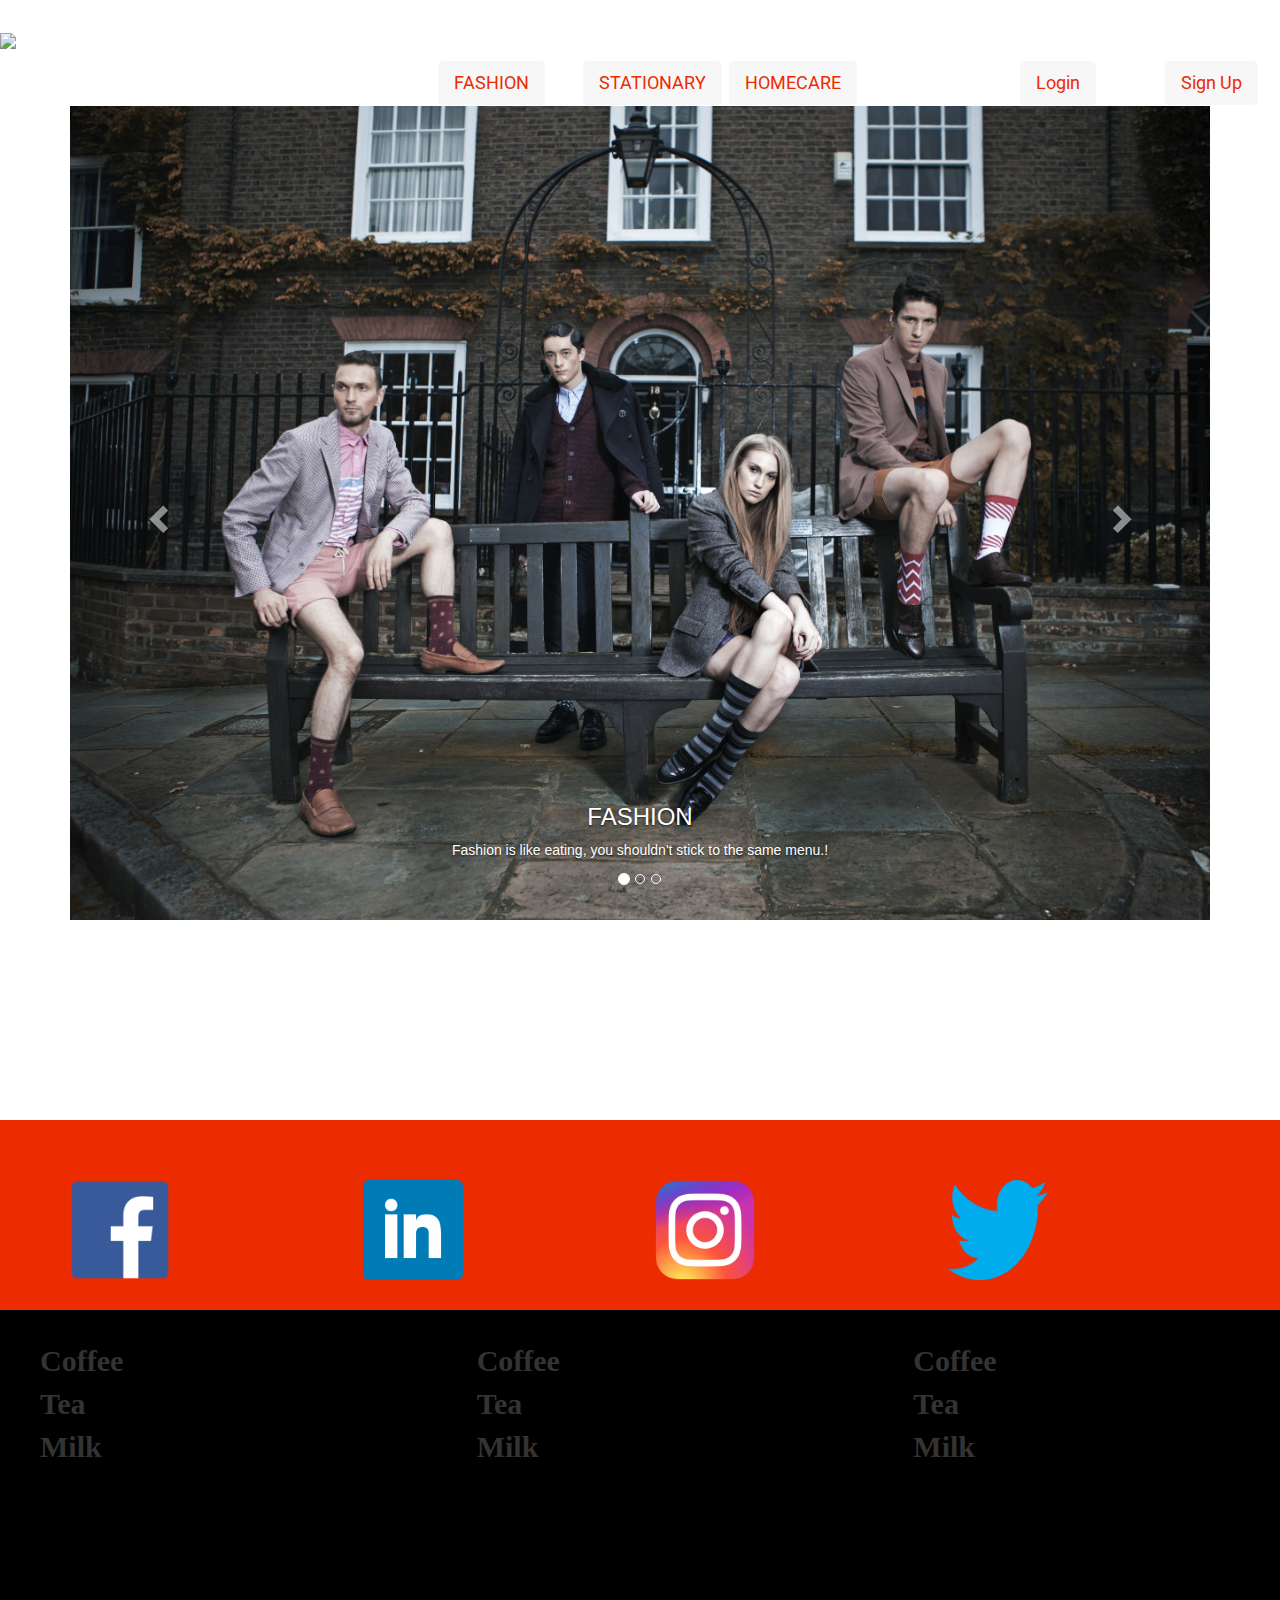
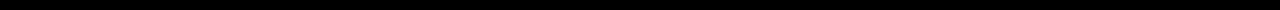
==== index.html @ 0c0148e8 "Initial commit" ====
<!DOCTYPE html>
<html>
<head>
    <meta charset="utf-8" />
    <meta http-equiv="X-UA-Compatible" content="IE=edge">
    <title>Page Title</title>
    <meta name="viewport" content="width=device-width, initial-scale=1">
    <link rel="stylesheet" type="text/css" media="screen" href="main.css" />
    <link rel="stylesheet" href="https://maxcdn.bootstrapcdn.com/bootstrap/3.3.7/css/bootstrap.min.css">
    <script src="https://ajax.googleapis.com/ajax/libs/jquery/3.3.1/jquery.min.js"></script>
    <script src="https://maxcdn.bootstrapcdn.com/bootstrap/3.3.7/js/bootstrap.min.js"></script>    <link href="https://fonts.googleapis.com/css?family=Roboto" rel="stylesheet">
    <script src="main.js"></script>
</head>
<body>
    <header class="nav">
        <div class="row">
            <div class="col-sm-4 logo"><img src="images/logo.png"></div>
            <div class="col-sm-8">
                <div class="row nav-content">
                    <div class="col-sm-2 "><button type="button" class="btn btn-primary btn-lg">FASHION</button></div>
                    <div class="col-sm-2 "><button type="button" class="btn btn-primary btn-lg">STATIONARY</button></div>
                    <div class="col-sm-2 "><button type="button" class="btn btn-primary btn-lg">HOMECARE</button></div>
                    <div class="col-sm-2 "></div>
                    <div class="col-sm-2 "><button onclick="window.location.href='login.html'"type="button" class="btn btn-primary btn-lg login" >Login</button></div>
                    <div class="col-sm-2 "><button type="button" class="btn btn-primary btn-lg signup">Sign Up</button></div>
 
                </div>
            </div>
        </div>
    </header>
    <div class="container slider" > 
        <div id="myCarousel" class="carousel slide" data-ride="carousel">
          <!-- Indicators -->
          <ol class="carousel-indicators">
            <li data-target="#myCarousel" data-slide-to="0" class="active"></li>
            <li data-target="#myCarousel" data-slide-to="1"></li>
            <li data-target="#myCarousel" data-slide-to="2"></li>
          </ol>
      
          <!-- Wrapper for slides -->
          <div class="carousel-inner">
            <div class="item active">
              <img src="images/fashion.jpg" alt="Los Angeles" style="width:100%;">
              <div class="carousel-caption">
                <h3>FASHION</h3>
                <p>Fashion is like eating, you shouldn't stick to the same menu.!</p>
              </div>
            </div>
      
            <div class="item">
              <img src="images/fashion2.jpg" alt="Chicago" style="width:100%;">
              <div class="carousel-caption">
                <h3>TREND</h3>
                <p>Lets get going with the trend!</p>
              </div>
            </div>
          
            <div class="item">
              <img src="images/fashion3.jpg" alt="New york" style="width:100%;">
              <div class="carousel-caption">
                <h3>STYLE</h3>
                <p>Style is a way to say who you are without having to speak!</p>
              </div>
            </div>
          </div>
      
          <!-- Left and right controls -->
          <a class="left carousel-control" href="#myCarousel" data-slide="prev">
            <span class="glyphicon glyphicon-chevron-left"></span>
            <span class="sr-only">Previous</span>
          </a>
          <a class="right carousel-control" href="#myCarousel" data-slide="next">
            <span class="glyphicon glyphicon-chevron-right"></span>
            <span class="sr-only">Next</span>
          </a>
        </div>
      </div>

<footer>
    <div class="foot">
        <div class="container">
        <div class="row">
            <div class="col-sm-3 ">
                    <a href="https://www.facebook.com/karthikp.nadig.5"> <img src="images/facebook.png" alt="Cinque Terre" width="100" height="100"></a>
            </div>
            <div class="col-sm-3">
                    <a href="https://www.linkedin.com/in/karthikpraneshnadig/">  <img src="images/linkedin.png" alt="Cinque Terre" width="100" height="100"></a>
            </div>
            <div class="col-sm-3 ">
                    <a href="https://www.facebook.com/karthikp.nadig.5"> <img src="images/instagram.png" alt="Cinque Terre" width="100" height="100"></a>
            </div>
            <div class="col-sm-3 ">
                    <a href="https://twitter.com/KartWebGuru"> <img src="images/twitter.png" alt="Cinque Terre" width="100" height="100"></a>
            </div>
        </div>
    </div>
    <div class="foot2">
            <div class="row">
                    <div class="col-sm-4 ">
                      <ul style="list-style-type:none" class="footer-link">
                        <li>Coffee</li>
                        <li>Tea</li>
                        <li>Milk</li>
                      </ul>
                    </div>
                    <div class="col-sm-4">
                        <ul style="list-style-type:none" class="footer-link">
                            <li>Coffee</li>
                            <li>Tea</li>
                            <li>Milk</li>
                        </ul>
                    </div>
                    <div class="col-sm-4 ">
                        <ul style="list-style-type:none" class="footer-link">
                            <li>Coffee</li>
                            <li>Tea</li>
                            <li>Milk</li>
                        </ul>
                    </div>
                </div>


    </div>
    </div>
</footer>

    
</body>
</html>
---- main.css ----
.btn-primary {
    color: #ec2b00 !important;
    background-color: rgb(248, 247, 247) !important;
    font-family: 'Roboto', sans-serif;
    font-weight: bold;
    border-color: white !important;
}

.row {
    padding-top: 30px;
}

.foot{
    background-color: #ec2b00;
    padding-top: 30px;
}

.slider{
    padding-bottom: 200px;
}

.foot2{
    margin-top: 30px;
    height: 300px;
    background-color: black;
}

.footer-link{
    font-family: Cambria, Cochin, Georgia, Times, Times New Roman, serif;
    font-size: 30px;
    font-weight: bold;
    font-color: white;
}
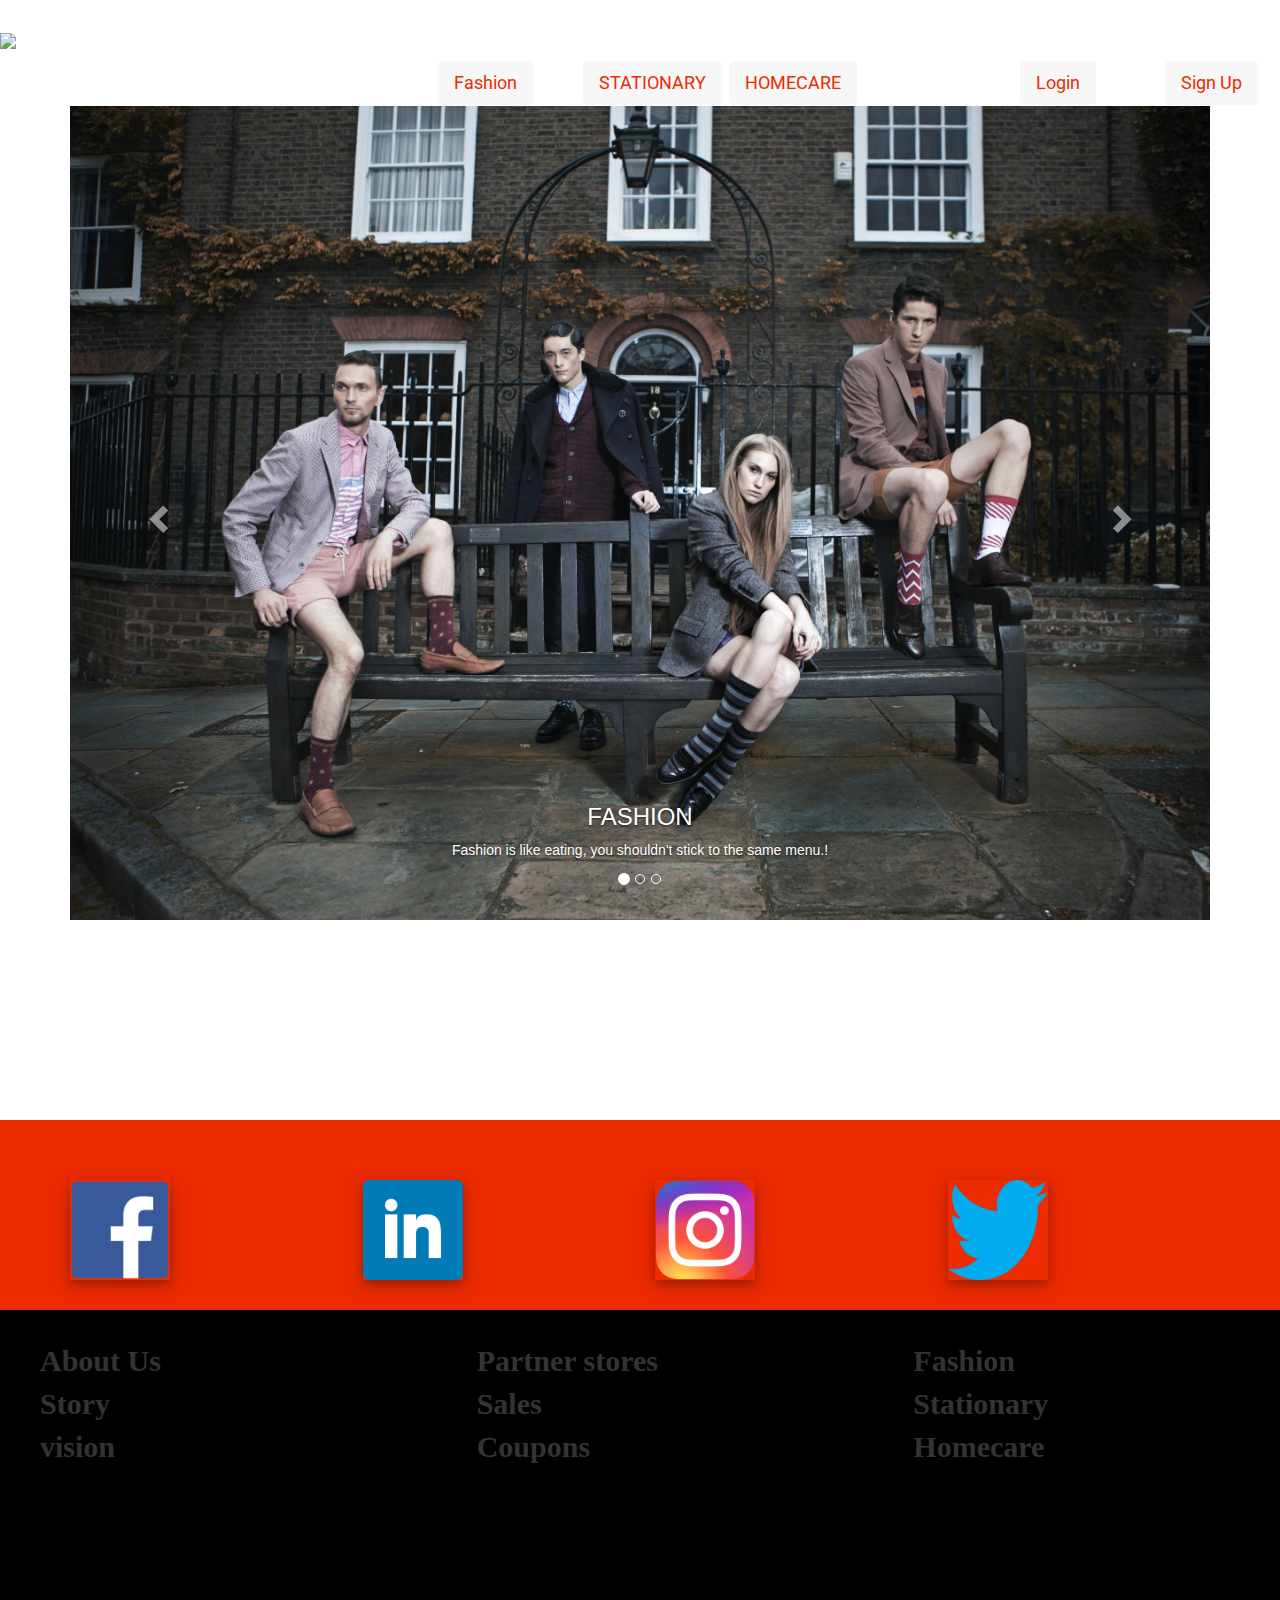
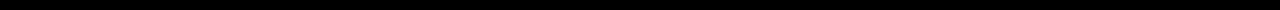
==== commit 1ce34929: "Changed layout" ====
--- a/index.html
+++ b/index.html
@@ -14,15 +14,15 @@
 <body>
     <header class="nav">
         <div class="row">
-            <div class="col-sm-4 logo"><img src="images/logo.png"></div>
+            <div class="col-sm-4 logo"><a href="index.html"><img src="images/logo.png"></a></div>
             <div class="col-sm-8">
                 <div class="row nav-content">
-                    <div class="col-sm-2 "><button type="button" class="btn btn-primary btn-lg">FASHION</button></div>
+                    <div class="col-sm-2 "><button onclick="window.location.href='fashion.html'"type="button" class="btn btn-primary btn-lg login" >Fashion</button></div>
                     <div class="col-sm-2 "><button type="button" class="btn btn-primary btn-lg">STATIONARY</button></div>
                     <div class="col-sm-2 "><button type="button" class="btn btn-primary btn-lg">HOMECARE</button></div>
                     <div class="col-sm-2 "></div>
                     <div class="col-sm-2 "><button onclick="window.location.href='login.html'"type="button" class="btn btn-primary btn-lg login" >Login</button></div>
-                    <div class="col-sm-2 "><button type="button" class="btn btn-primary btn-lg signup">Sign Up</button></div>
+                    <div class="col-sm-2 "><button onclick="window.location.href='signup.html' "type="button" class="btn btn-primary btn-lg signup">Sign Up</button></div>
  
                 </div>
             </div>
@@ -81,16 +81,16 @@
         <div class="container">
         <div class="row">
             <div class="col-sm-3 ">
-                    <a href="https://www.facebook.com/karthikp.nadig.5"> <img src="images/facebook.png" alt="Cinque Terre" width="100" height="100"></a>
+                    <a href="https://www.facebook.com/karthikp.nadig.5"> <img class="footer-images" src="images/facebook.png" alt="Cinque Terre" ></a>
             </div>
             <div class="col-sm-3">
-                    <a href="https://www.linkedin.com/in/karthikpraneshnadig/">  <img src="images/linkedin.png" alt="Cinque Terre" width="100" height="100"></a>
+                    <a href="https://www.linkedin.com/in/karthikpraneshnadig/">  <img class="footer-images" src="images/linkedin.png" alt="Cinque Terre" ></a>
             </div>
             <div class="col-sm-3 ">
-                    <a href="https://www.facebook.com/karthikp.nadig.5"> <img src="images/instagram.png" alt="Cinque Terre" width="100" height="100"></a>
+                    <a href="https://www.facebook.com/karthikp.nadig.5"> <img class="footer-images" src="images/instagram.png" alt="Cinque Terre" ></a>
             </div>
             <div class="col-sm-3 ">
-                    <a href="https://twitter.com/KartWebGuru"> <img src="images/twitter.png" alt="Cinque Terre" width="100" height="100"></a>
+                    <a href="https://twitter.com/KartWebGuru"> <img class="footer-images" src="images/twitter.png"></a>
             </div>
         </div>
     </div>
@@ -98,23 +98,23 @@
             <div class="row">
                     <div class="col-sm-4 ">
                       <ul style="list-style-type:none" class="footer-link">
-                        <li>Coffee</li>
-                        <li>Tea</li>
-                        <li>Milk</li>
+                        <li>About Us</li>
+                        <li>Story</li>
+                        <li>vision</li>
                       </ul>
                     </div>
                     <div class="col-sm-4">
                         <ul style="list-style-type:none" class="footer-link">
-                            <li>Coffee</li>
-                            <li>Tea</li>
-                            <li>Milk</li>
+                            <li>Partner stores</li>
+                            <li>Sales</li>
+                            <li>Coupons</li>
                         </ul>
                     </div>
                     <div class="col-sm-4 ">
                         <ul style="list-style-type:none" class="footer-link">
-                            <li>Coffee</li>
-                            <li>Tea</li>
-                            <li>Milk</li>
+                            <li>Fashion</li>
+                            <li>Stationary</li>
+                            <li>Homecare</li>
                         </ul>
                     </div>
                 </div>
--- a/main.css
+++ b/main.css
@@ -30,4 +30,10 @@
     font-size: 30px;
     font-weight: bold;
     font-color: white;
+}
+
+.footer-images{
+   width: 100px;
+   height: 100px;
+   box-shadow: 0 4px 8px 0 rgba(0, 0, 0, 0.2), 0 6px 20px 0 rgba(0, 0, 0, 0.19);
 }